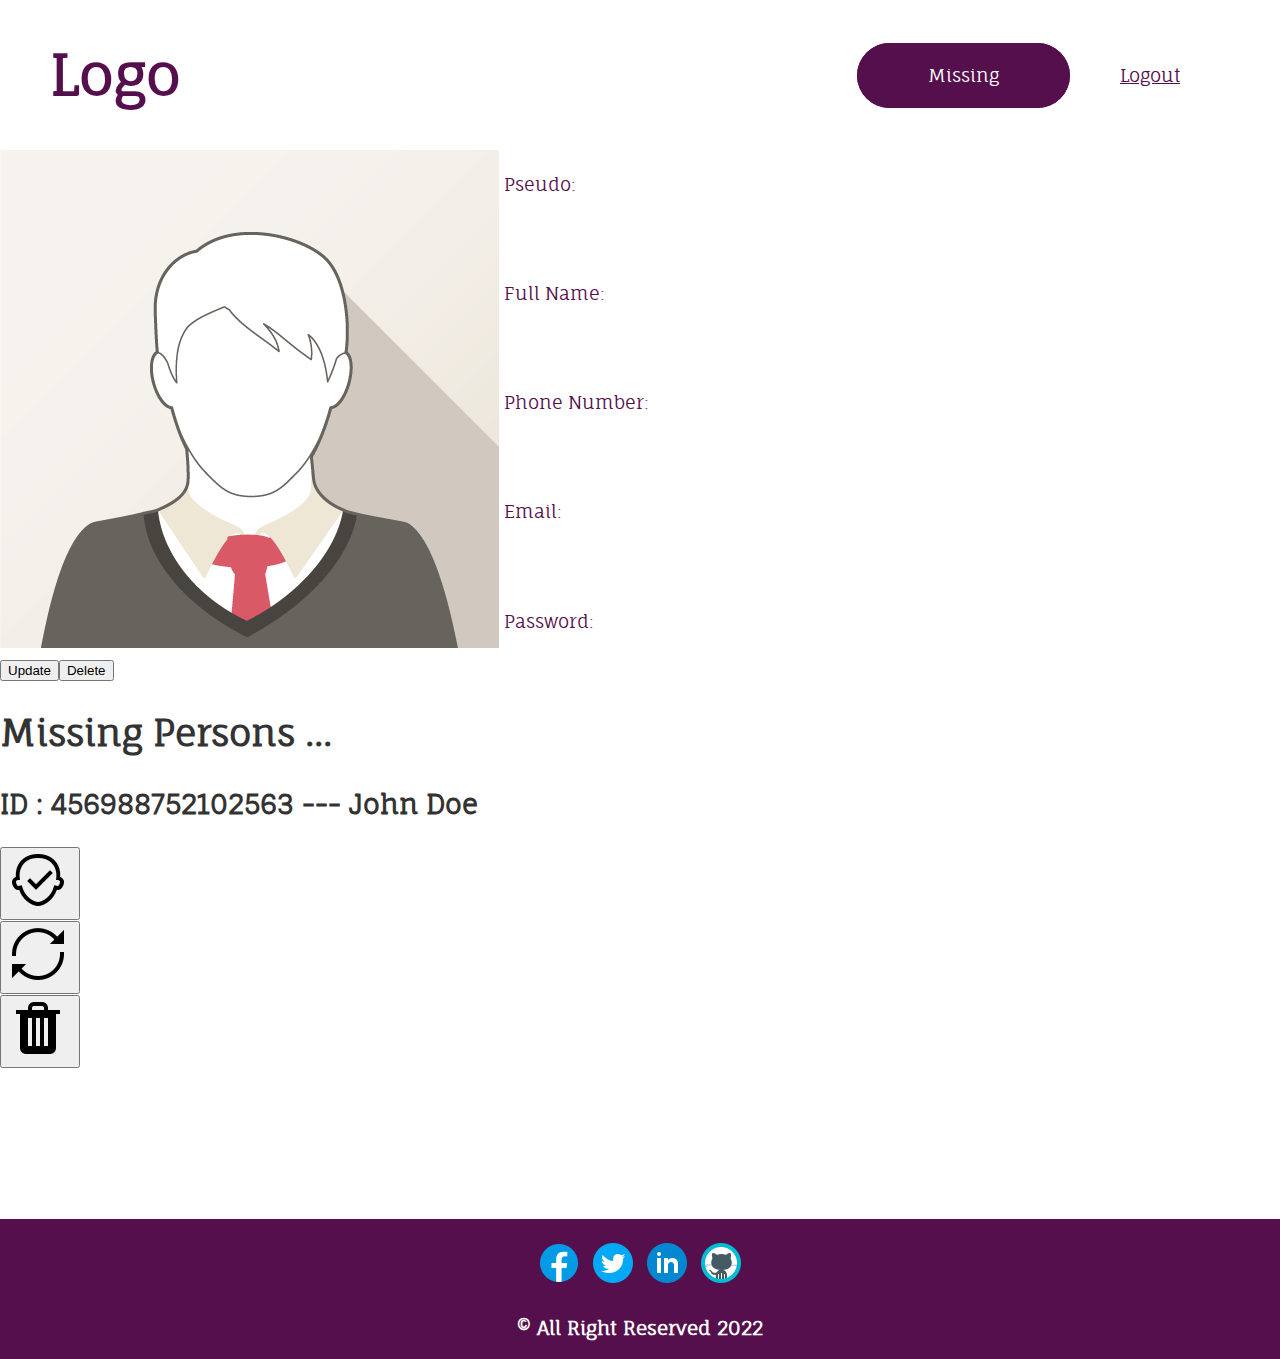
==== admin.html @ cc690a1c "Admin in progress !!!" ====
<!DOCTYPE html>
<html lang="en">

<head>
    <meta charset="UTF-8" />
    <meta http-equiv="X-UA-Compatible" content="IE=edge" />
    <meta name="viewport" content="width=device-width, initial-scale=1.0" />
    <link rel="stylesheet" href="./css/style.css" />
    <title>Admin</title>
</head>

<body>
    <header>
        <div class="container">
            <div class="logo">
                <p>Logo</p>
            </div>
            <nav>
                <ul class="profil">
                    <li><a href="#">Logout</a></li>
                    <li><a href="#">Missing</a></li>
                </ul>
            </nav>
        </div>
    </header>
    <main>
        <section>
            <div>
                <div>
                    <img src="./assets/images/card.png" alt="profil">
                </div>
                <div>
                    <p>Pseudo: </p>
                    <p>Full Name: </p>
                    <p>Phone Number: </p>
                    <p>Email: </p>
                    <p>Password: </p>
                </div>
            </div>
            <div>
                <div><button>Update</button><button>Delete</button></div>
            </div>
            <div id="label">
                <div>
                    <h1>Missing Persons ...</h1>
                </div>
                <article>
                    <div>
                        <h2>ID : 456988752102563 --- John Doe</h2>
                    </div>
                    <div>
                        <form action="post">
                            <button type="submit">
                                <img src="./assets/images/isActive.png" alt="isActive">
                            </button>
                        </form>
                        <form action="post">
                            <button type="submit">
                                <img src="./assets/images/Update.png" alt="Update">
                            </button>
                        </form>
                        <form action="post">
                            <button type="submit">
                                <img src="./assets/images/Delete.png" alt="Delete">
                            </button>
                        </form>
                    </div>
                </article>
            </div>
        </section>
    </main>
    <footer>
        <div>
            <a href="#"><img src="./assets/images/facebook.png" alt="facebook" /></a>
            <a href="#"><img src="./assets/images/twitter.png" alt="twitter" /></a>
            <a href="#"><img src="./assets/images/linkedin.png" alt="linkedin" /></a>
            <a href="#"><img src="./assets/images/github.png" alt="github" /></a>
        </div>
        <div>
            <p>© All Right Reserved 2022</p>
        </div>
    </footer>
    <script src="./js/script.js"></script>
</body>

</html>
---- css/style.css ----
@font-face {
  font-family: "fauna_oneregular";
  src: url("../assets/fonts/faunaone-regular-webfont.eot");
  src: url("../assets/fonts/faunaone-regular-webfont.eot?#iefix") format("embedded-opentype"), url("../assets/fonts/faunaone-regular-webfont.woff2") format("woff2"), url("../assets/fonts/faunaone-regular-webfont.woff") format("woff"), url("../assets/fonts/faunaone-regular-webfont.ttf") format("truetype"), url("../assets/fonts/faunaone-regular-webfont.svg#fauna_oneregular") format("svg");
  font-weight: normal;
  font-style: normal;
}
@-webkit-keyframes scale-up-center {
  0% {
    -webkit-transform: scale(0.5);
    transform: scale(0.5);
  }
  100% {
    -webkit-transform: scale(1);
    transform: scale(1);
  }
}
@keyframes scale-up-center {
  0% {
    -webkit-transform: scale(0.5);
    transform: scale(0.5);
  }
  100% {
    -webkit-transform: scale(1);
    transform: scale(1);
  }
}
body {
  font-family: "fauna_oneregular", sans-serif;
  font-size: 18px;
  line-height: 1.5;
  color: #333;
  background-color: #fff;
  max-width: 1440px;
  margin: 0 auto;
  box-sizing: border-box;
  display: flex;
  flex-direction: column;
  align-items: center;
  justify-content: center;
}

header {
  height: 150px;
  width: 100%;
}
header div.container {
  display: flex;
  flex-direction: row;
  align-content: center;
  justify-content: space-between;
  align-items: stretch;
  height: 150px;
  padding: 0px 50px;
}
header div.container div.logo {
  display: flex;
  flex-direction: row;
  align-items: center;
  justify-content: center;
}
header div.container div.logo p {
  font-size: 3.5rem;
  font-weight: bold;
  color: #550f4c;
  margin-right: 10px;
}
header div.container nav {
  display: flex;
  flex-direction: row;
  align-items: center;
  justify-content: center;
}
header div.container nav ul {
  display: flex;
  flex-direction: row;
  align-items: center;
  justify-content: center;
  list-style: none;
  margin: 0;
  padding: 0;
}
header div.container nav ul li:not(:last-child) {
  margin-right: 50px;
}
header div.container nav ul li:nth-child(1) a {
  color: #550f4c;
}
header div.container nav ul li:nth-child(2) a {
  color: #fff;
  text-decoration: none;
  background-color: #550f4c;
  padding: 20px 70px;
  border-radius: 50px;
  border: #550f4c 1px solid;
}
header div.container nav ul li:nth-child(2) a:hover {
  background-color: #fff;
  color: #550f4c;
  border: #550f4c 1px solid;
}
header div.container nav ul li:nth-child(3) a {
  color: #550f4c;
}

main {
  width: 100%;
}
main div.dash {
  height: 600px;
  background-color: #550f4c;
  border-radius: 0 50px 0 50px;
  display: flex;
  flex-direction: column;
  align-items: center;
  justify-content: center;
  padding: 50px;
}
main div.dash div:nth-child(1) {
  display: flex;
  flex-direction: row;
  align-items: center;
  justify-content: flex-start;
  width: 100%;
}
main div.dash div:nth-child(1) h1 {
  font-size: 7rem;
  width: 100%;
  font-weight: bold;
  color: #fff;
  margin: 0;
}
main div.dash div:nth-child(2) form input {
  padding: 15px;
  height: 25px;
}
main div.dash div:nth-child(2) form input:nth-child(1) {
  border-radius: 50px 0px 0px 50px;
}
main div.dash div:nth-child(2) form select {
  border-radius: 0px 50px 50px 0px;
  width: 203px;
  border: none;
  height: 59px;
  -webkit-appearance: none;
  -moz-appearance: none;
  appearance: none;
  background: url("../assets/images/select.png") 96%/15% no-repeat #fff;
  padding: 0px 0px 0px 20px;
}
main div.dash div:nth-child(2) form button {
  color: #fff;
  text-decoration: none;
  background-color: #276dd0;
  padding: 22px 75px;
  border-radius: 50px;
  border: #550f4c 1px solid;
}
main div.dash div:nth-child(2) form button:hover {
  background-color: #fff;
  color: #550f4c;
  border: #550f4c 1px solid;
}
main div.main h2 {
  font-size: 3rem;
  text-align: center;
  font-weight: bold;
  color: #550f4c;
  margin: 50px 0;
}
main div.main div#card {
  display: flex;
  flex-direction: row;
  align-items: center;
  justify-content: center;
  flex-wrap: wrap;
}
main div.main div#card a {
  text-decoration: none;
}
main div.main div#card a article.card {
  border: 2px solid #550f4c;
  background-color: #fff;
  margin: 15px 15px;
  border-radius: 30px;
  width: 300px;
  height: 100%;
  box-shadow: 0px 0px 20px 5px #550f4c;
}
main div.main div#card a article.card:hover {
  transform: scale(1.2);
  transition: all 0.8s ease-in-out;
}
main div.main div#card a article.card div.card_img {
  height: 200px;
  width: 100%;
}
main div.main div#card a article.card div.card_img img {
  height: 100%;
  width: 100%;
  border-radius: 30px;
  object-fit: cover;
}
main div.main div#card a article.card div.card_text {
  height: 100%;
  width: 100%;
  text-align: center;
  font-size: 1.5rem;
  font-weight: bold;
  color: #550f4c;
}
main div.main div#card a article.card div.card_text p {
  margin: 25px 15px;
}
main div.main div#card a article.card div.card_text p span:nth-child(3) > img {
  height: 20px;
  width: 20px;
  -webkit-animation: scale-up-center 0.8s cubic-bezier(0.39, 0.575, 0.565, 1) infinite alternate both;
  animation: scale-up-center 0.8s cubic-bezier(0.39, 0.575, 0.565, 1) infinite alternate both;
}
main div.main div#card a article.card div.card_text p span:nth-child(4) {
  color: #276dd0;
}
main div.missing_form {
  display: flex;
  flex-direction: column;
  align-items: center;
  justify-content: center;
}
main div.missing_form div h1 {
  color: #550f4c;
}
main div.missing_form div.form {
  display: flex;
  flex-direction: row;
  align-items: center;
  justify-content: center;
}
main div.missing_form div.form form {
  color: #550f4c;
  display: flex;
  flex-direction: column;
  align-items: center;
  justify-content: center;
}
main div.missing_form div.form form div {
  display: flex;
  flex-direction: row;
  align-items: center;
  justify-content: space-between;
  margin-bottom: 10px;
  width: 100%;
}
main div.missing_form div.form form div:nth-child(1) div label {
  width: 25%;
}
main div.missing_form div.form form div:nth-child(1) div input[type=text] {
  padding: 15px;
  height: 25px;
  border-radius: 50px;
  border: #550f4c 1px solid;
  width: 320px;
}
main div.missing_form div.form form div:nth-child(1) div input[type=text]:not(:last-child) {
  margin-right: 55px;
}
main div.missing_form div.form form div:nth-child(2) div input[type=text],
main div.missing_form div.form form div:nth-child(2) div input[type=number],
main div.missing_form div.form form div:nth-child(2) div input[type=date] {
  padding: 15px;
  height: 25px;
  border-radius: 50px;
  border: #550f4c 1px solid;
  width: 125px;
}
main div.missing_form div.form form div:nth-child(2) div select {
  border-radius: 50px;
  width: 25%;
  height: 59px;
  border: 1px solid #550f4c;
  -webkit-appearance: none;
  -moz-appearance: none;
  appearance: none;
  background: url("../assets/images/select.png") 85%/15% no-repeat #fff;
  padding: 0px 0px 0px 20px;
}
main div.missing_form div.form form div:nth-child(3) input[type=text], main div.missing_form div.form form div:nth-child(4) input[type=text] {
  padding: 15px;
  height: 25px;
  border-radius: 50px;
  border: #550f4c 1px solid;
  width: 860px;
}
main div.missing_form div.form form div:nth-child(5) div input[type=text] {
  padding: 15px;
  height: 25px;
  border-radius: 50px;
  border: #550f4c 1px solid;
  width: 350px;
}
main div.missing_form div.form form div:nth-child(5) div select {
  border-radius: 50px;
  width: 382px;
  height: 59px;
  border: 1px solid #550f4c;
  -webkit-appearance: none;
  -moz-appearance: none;
  appearance: none;
  background: url("../assets/images/select.png") 94%/6% no-repeat #fff;
  padding: 0px 0px 0px 20px;
}
main div.missing_form div.form form div:nth-child(6) div:nth-child(1) input[type=text] {
  padding: 15px;
  height: 25px;
  border-radius: 50px;
  border: #550f4c 1px solid;
  width: 350px;
}
main div.missing_form div.form form div:nth-child(6) div:nth-child(2) select {
  border-radius: 50px;
  width: 100%;
  height: 59px;
  border: 1px solid #550f4c;
  -webkit-appearance: none;
  -moz-appearance: none;
  appearance: none;
  background: url("../assets/images/select.png") 93%/6% no-repeat #fff;
  padding: 0px 0px 0px 20px;
}
main div.missing_form div.form form div:nth-child(7) div:nth-child(1) input[type=date] {
  padding: 15px;
  height: 25px;
  border-radius: 50px;
  border: #550f4c 1px solid;
  width: 350px;
}
main div.missing_form div.form form div:nth-child(7) div:nth-child(2) input[type=tel] {
  padding: 15px;
  height: 25px;
  border-radius: 50px;
  border: #550f4c 1px solid;
  width: 350px;
}
main div.missing_form div.form form div:nth-child(8) div:nth-child(1) input[type=number] {
  padding: 15px;
  height: 25px;
  border-radius: 50px;
  border: #550f4c 1px solid;
  width: 25%;
}
main div.missing_form div.form form div:nth-child(8) div:nth-child(2) input[type=text] {
  padding: 15px;
  height: 25px;
  border-radius: 50px;
  border: #550f4c 1px solid;
  width: 25%;
}
main div.missing_form div.form form div:nth-child(9) div:nth-child(1) .file {
  border: 1px solid #550f4c;
  display: inline-block;
  width: 130px;
  padding: 15px 15px;
  cursor: pointer;
  border-radius: 30px;
}
main div.missing_form div.form form div:nth-child(9) div:nth-child(1) input[type=file] {
  display: none;
}
main div.missing_form div.form form div:nth-child(9) div:nth-child(1) select {
  border-radius: 50px;
  width: 30%;
  height: 59px;
  border: 1px solid #550f4c;
  -webkit-appearance: none;
  -moz-appearance: none;
  appearance: none;
  background: url("../assets/images/select.png") 85%/15% no-repeat #fff;
  padding: 0px 0px 0px 20px;
}
main div.missing_form div.form form div:nth-child(9) div:nth-child(2) {
  justify-content: space-evenly;
}
main div.missing_form div.form form div:nth-child(10) div {
  justify-content: space-around;
}
main div.missing_form div.form form div:nth-child(11) {
  justify-content: center;
}
main div.missing_form div.form form div:nth-child(11) textarea {
  padding: 15px;
  height: 300px;
  border-radius: 20px;
  border: #550f4c 1px solid;
  width: 100%;
}
main div.missing_form div.form form div:nth-child(12) {
  justify-content: flex-end;
}
main div.missing_form div.form form div:nth-child(12) button {
  color: #fff;
  text-decoration: none;
  background-color: #276dd0;
  padding: 22px 75px;
  border-radius: 50px;
  border: 1px solid #276dd0;
  cursor: pointer;
}
main div.missing_form div.form form div:nth-child(12) button:hover {
  background-color: #fff;
  color: #550f4c;
  border: 1px solid #550f4c;
}

label {
  font-size: 0.9rem;
  word-break: keep-all;
}

.label {
  display: block;
  position: relative;
  padding-left: 35px;
  cursor: pointer;
  font-size: 16px;
  -webkit-user-select: none;
  -moz-user-select: none;
  -ms-user-select: none;
  user-select: none;
}

/* Hide the browser's default checkbox */
.label input {
  position: absolute;
  opacity: 0;
  cursor: pointer;
  height: 0;
  width: 0;
}

/* Create a custom checkbox */
.checkmark {
  position: absolute;
  top: 0;
  left: 0;
  border: 1px solid #550f4c;
  height: 25px;
  width: 25px;
  background-color: #fff;
}

/* On mouse-over, add a grey background color */
.label:hover input ~ .checkmark {
  background-color: #fff;
}

/* When the checkbox is checked, add a blue background */
.label input:checked ~ .checkmark {
  background-color: #550f4c;
}

/* Create the checkmark/indicator (hidden when not checked) */
.checkmark:after {
  content: "";
  position: absolute;
  display: none;
}

/* Show the checkmark when checked */
.label input:checked ~ .checkmark:after {
  display: block;
}

/* Style the checkmark/indicator */
.label .checkmark:after {
  left: 9px;
  top: 5px;
  width: 5px;
  height: 10px;
  border: solid #fff;
  border-width: 0 3px 3px 0;
  -webkit-transform: rotate(45deg);
  -ms-transform: rotate(45deg);
  transform: rotate(45deg);
}

footer {
  height: 100px;
  width: 97%;
  background-color: #550f4c;
  color: #fff;
  text-align: center;
  padding: 20px;
  font-size: 1.2rem;
  font-weight: bold;
  margin: 150px 0 0 0;
}

@media all and (max-width: 375px) {
  header {
    height: 225px;
  }
  header div.container {
    flex-direction: column-reverse;
    align-content: flex-start;
    justify-content: center;
    height: 300px;
    flex-wrap: wrap;
  }
  main div.dash {
    height: unset;
  }
  main div.dash div:nth-child(1) h1 {
    font-size: 2.5rem;
  }
  body > main > div.dash > div.form > form {
    display: flex;
    align-items: center;
    justify-content: center;
    flex-direction: column;
  }
  body > main > div.dash > div.form > form input {
    margin-bottom: 15px;
  }
  body > main > div.dash > div.form > form input:nth-child(1) {
    border-radius: 0;
  }
  body > main > div.dash > div.form > form select {
    border-radius: 0;
  }
  footer {
    width: 89%;
  }
  footer div:nth-child(2) > p {
    font-size: 0.9rem;
  }
  main div.missing_form div.form form div {
    display: flex;
    flex-direction: column;
    align-items: center;
    margin-bottom: 10px;
    width: 100%;
  }
}
div nav ul.profil {
  flex-direction: row-reverse !important;
}
div nav ul.profil li:nth-child(2) a {
  margin-right: 50px;
}

main section > div:nth-child(1) {
  display: flex;
  flex-direction: row;
  align-items: center;
  justify-content: center;
}
main section > div:nth-child(1) div:nth-child(1) {
  flex: 0.8 0 0;
}
main section > div:nth-child(1) div:nth-child(2) {
  flex: 1 2 auto;
  display: flex;
  flex-direction: column;
  align-items: flex-start;
  justify-content: space-between;
  height: 500px;
  color: #550f4c;
}

/*# sourceMappingURL=style.css.map */
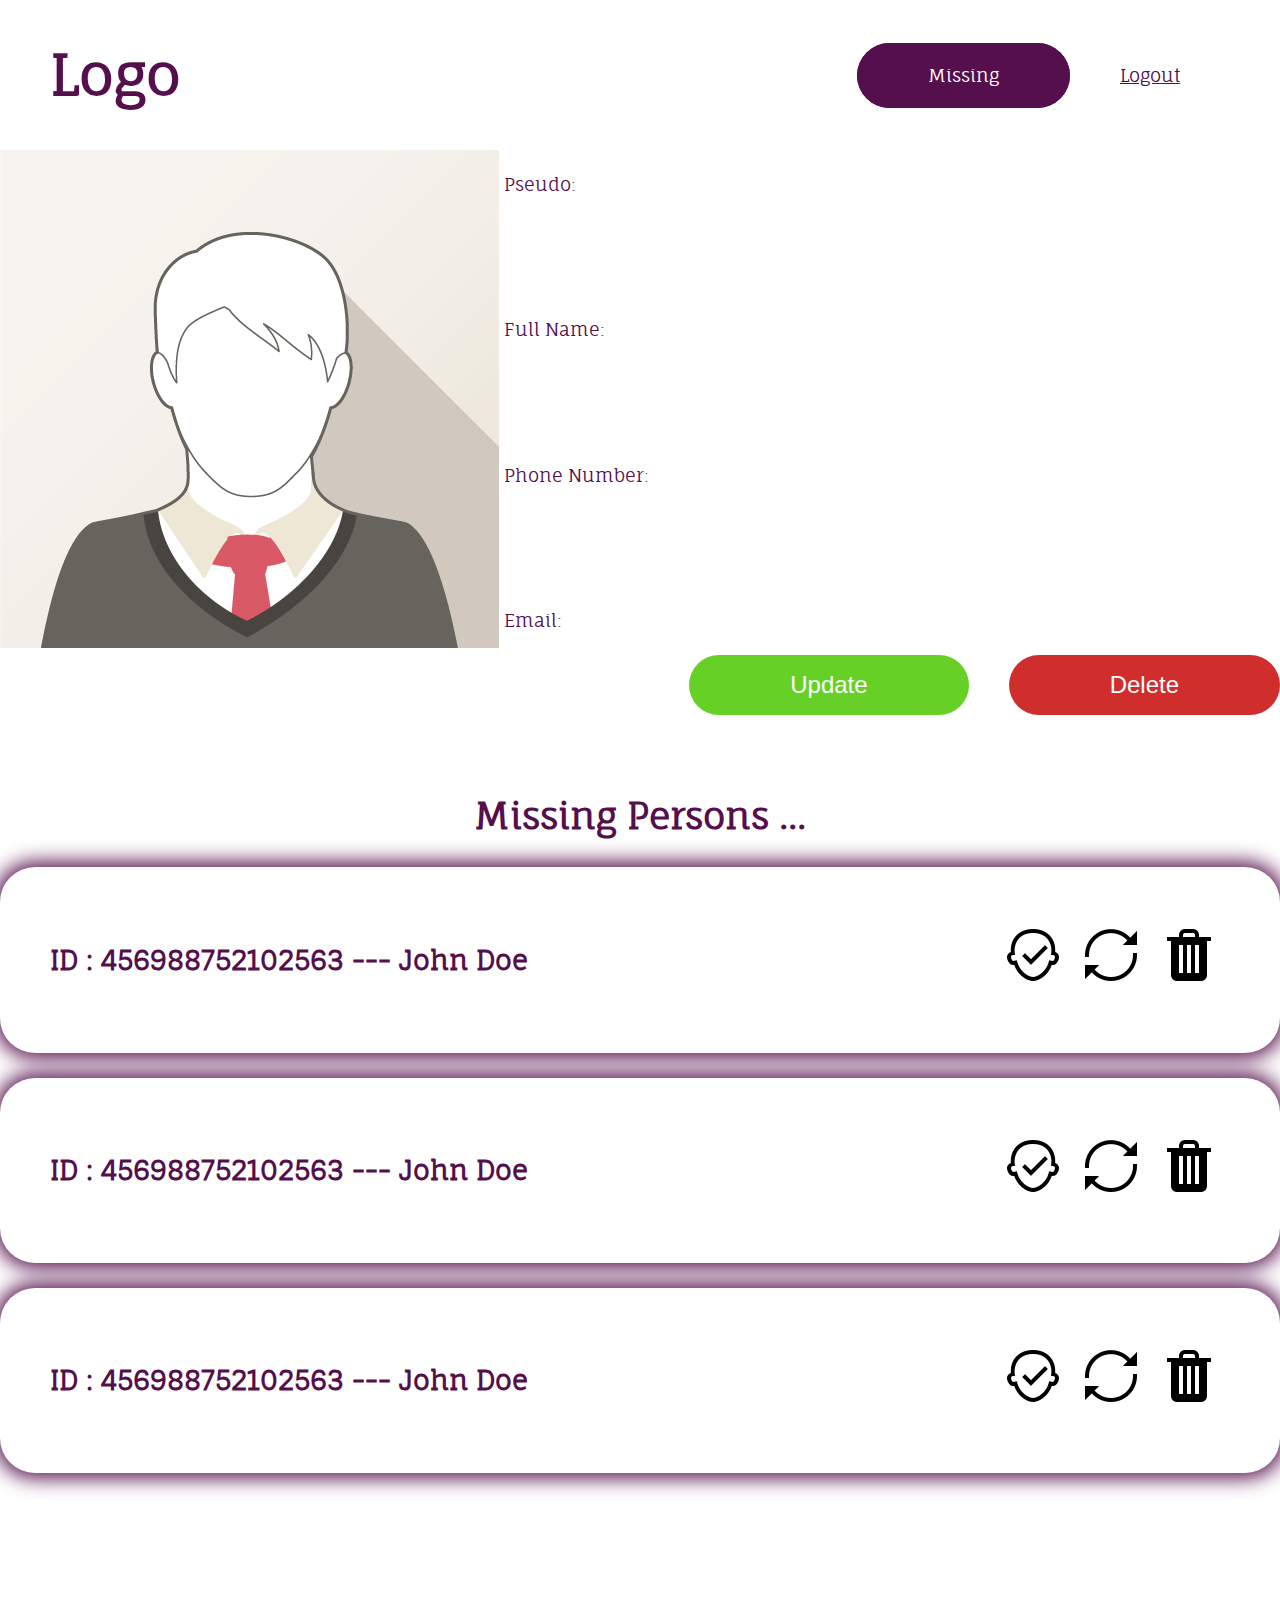
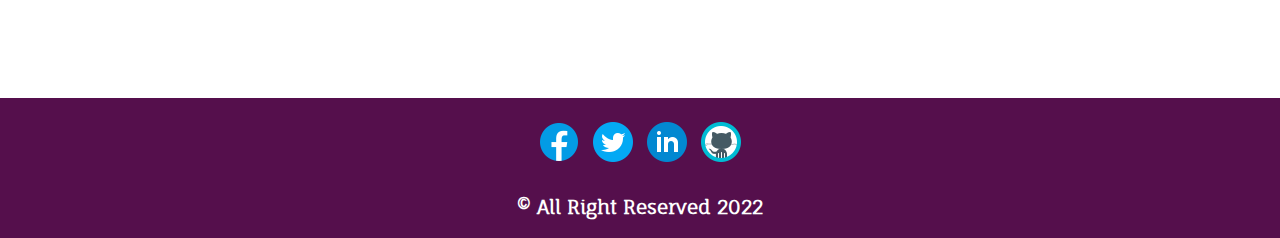
==== commit 4eaea3d3: "Admin done !!!" ====
--- a/admin.html
+++ b/admin.html
@@ -30,11 +30,10 @@
                     <img src="./assets/images/card.png" alt="profil">
                 </div>
                 <div>
-                    <p>Pseudo: </p>
-                    <p>Full Name: </p>
-                    <p>Phone Number: </p>
-                    <p>Email: </p>
-                    <p>Password: </p>
+                    <p>Pseudo: <span id="pseudo"></span></p>
+                    <p>Full Name: <span id="name"></span></p>
+                    <p>Phone Number: <span id="phone"></span></p>
+                    <p>Email: <span id="mail"></span></p>
                 </div>
             </div>
             <div>
@@ -44,6 +43,50 @@
                 <div>
                     <h1>Missing Persons ...</h1>
                 </div>
+                <article>
+                    <div>
+                        <h2>ID : 456988752102563 --- John Doe</h2>
+                    </div>
+                    <div>
+                        <form action="post">
+                            <button type="submit">
+                                <img src="./assets/images/isActive.png" alt="isActive">
+                            </button>
+                        </form>
+                        <form action="post">
+                            <button type="submit">
+                                <img src="./assets/images/Update.png" alt="Update">
+                            </button>
+                        </form>
+                        <form action="post">
+                            <button type="submit">
+                                <img src="./assets/images/Delete.png" alt="Delete">
+                            </button>
+                        </form>
+                    </div>
+                </article>
+                <article>
+                    <div>
+                        <h2>ID : 456988752102563 --- John Doe</h2>
+                    </div>
+                    <div>
+                        <form action="post">
+                            <button type="submit">
+                                <img src="./assets/images/isActive.png" alt="isActive">
+                            </button>
+                        </form>
+                        <form action="post">
+                            <button type="submit">
+                                <img src="./assets/images/Update.png" alt="Update">
+                            </button>
+                        </form>
+                        <form action="post">
+                            <button type="submit">
+                                <img src="./assets/images/Delete.png" alt="Delete">
+                            </button>
+                        </form>
+                    </div>
+                </article>
                 <article>
                     <div>
                         <h2>ID : 456988752102563 --- John Doe</h2>
--- a/css/style.css
+++ b/css/style.css
@@ -566,5 +566,83 @@
   height: 500px;
   color: #550f4c;
 }
+main section > div:nth-child(2) {
+  display: flex;
+  flex-direction: row;
+  flex-wrap: wrap;
+  align-content: center;
+  justify-content: flex-end;
+}
+main section > div:nth-child(2) button:first-child {
+  margin-right: 20px;
+  padding: 15px 100px 15px 100px;
+  border-radius: 50px;
+  font-size: 1.5rem;
+  border: 1px solid transparent;
+  background-color: #67d027;
+  color: #fff;
+}
+main section > div:nth-child(2) button:first-child:hover {
+  background-color: #fff;
+  color: #550f4c;
+  border: 1px solid #550f4c;
+}
+main section > div:nth-child(2) button:last-child {
+  color: #fff;
+  margin-left: 20px;
+  padding: 15px 100px 15px 100px;
+  border-radius: 50px;
+  font-size: 1.5rem;
+  border: 1px solid transparent;
+  background-color: #d02d2d;
+}
+main section > div:nth-child(2) button:last-child:hover {
+  background-color: #fff;
+  color: #550f4c;
+  border: 1px solid #550f4c;
+}
+
+div#label {
+  display: flex;
+  flex-direction: column;
+  justify-content: center;
+  align-items: center;
+  margin: 50px 0 50px 0;
+}
+div#label div h1 {
+  color: #550f4c;
+}
+div#label article {
+  box-shadow: 0px 0px 20px 5px #550f4c;
+  display: flex;
+  flex-direction: row;
+  width: 100%;
+  flex-wrap: wrap;
+  justify-content: space-between;
+  align-items: center;
+  margin: 0 0 25px 0;
+  border-radius: 35px;
+  padding: 50px 0;
+}
+div#label article > div:nth-child(1) h2 {
+  color: #550f4c;
+  padding: 0 0 0 50px;
+}
+div#label article > div:nth-child(2) {
+  display: flex;
+  flex-wrap: nowrap;
+  justify-content: center;
+  align-items: center;
+  padding: 0 50px 0 0;
+}
+div#label article > div:nth-child(2) form > button {
+  border: 1px solid transparent;
+  background-color: #fff;
+  cursor: pointer;
+}
+div#label article:hover {
+  transform: translate(0, -5px);
+  transition: all 0.5s ease-in-out;
+}
 
 /*# sourceMappingURL=style.css.map */
